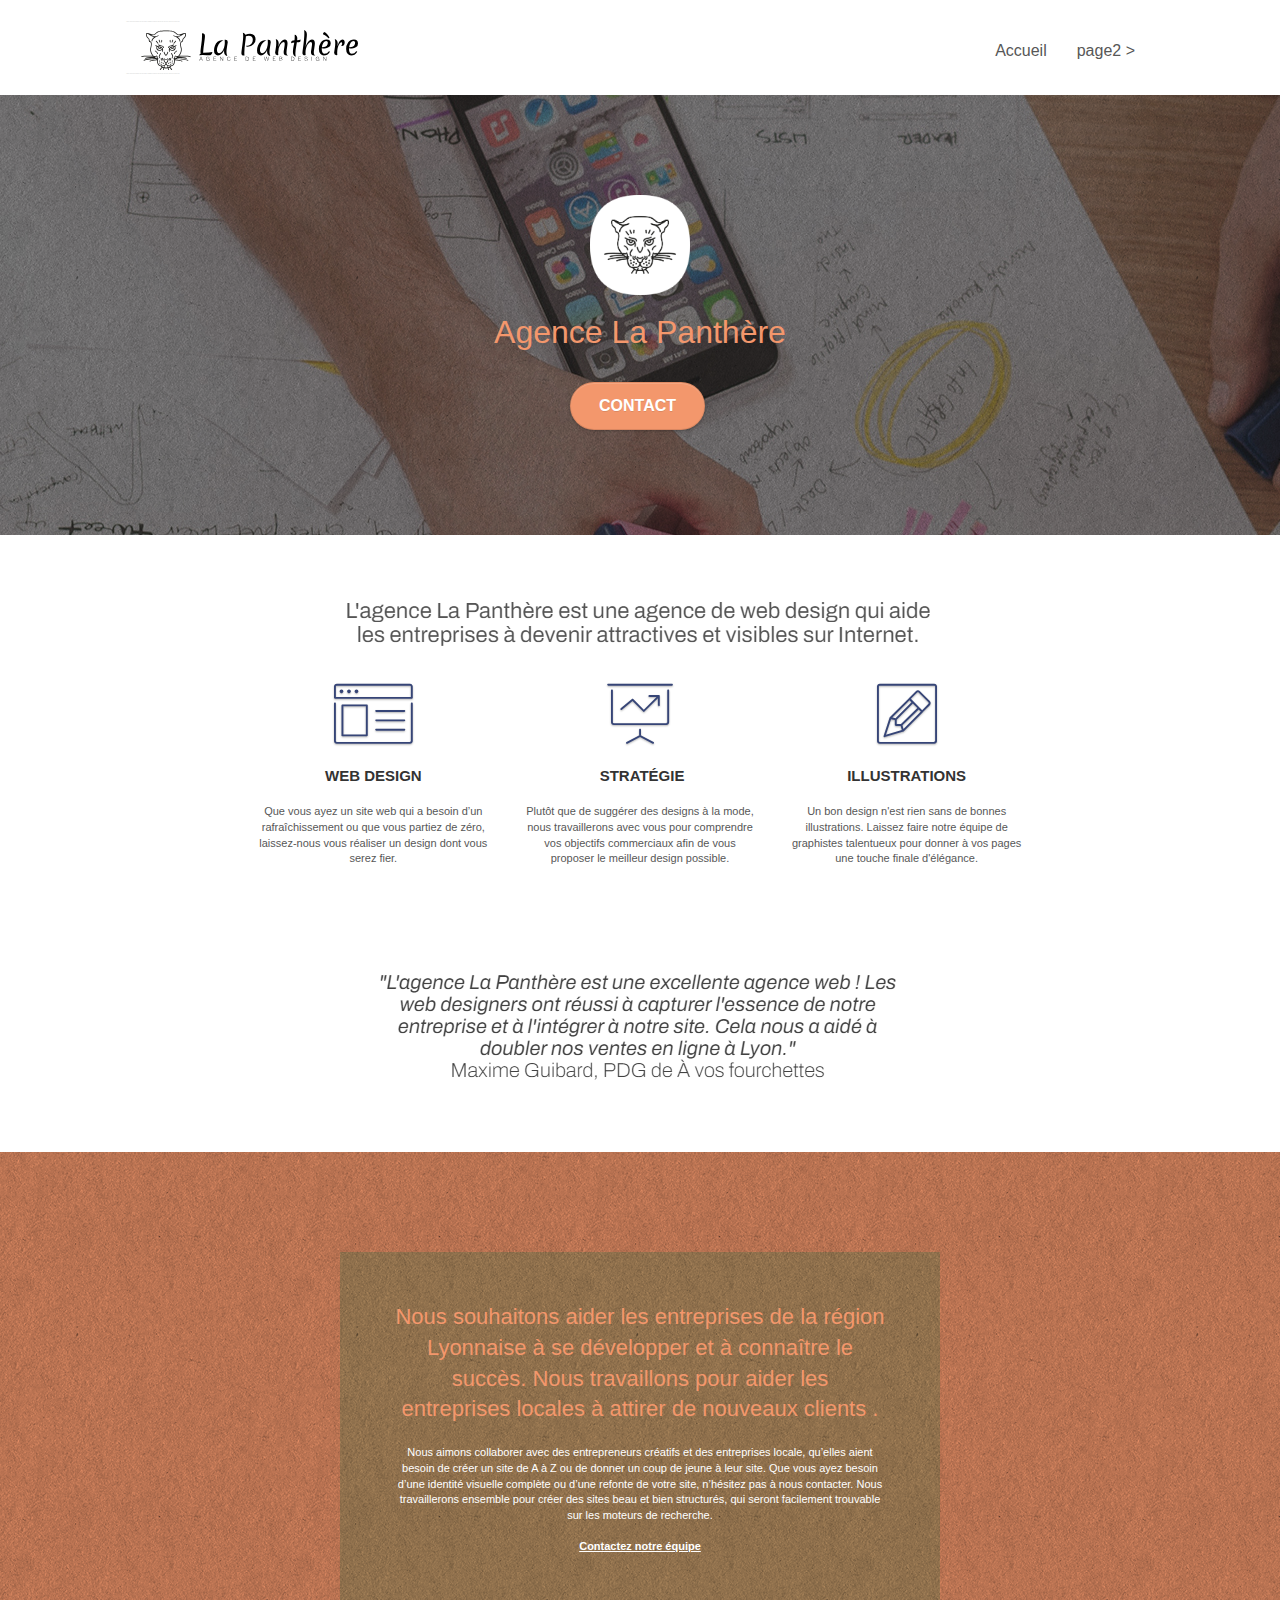
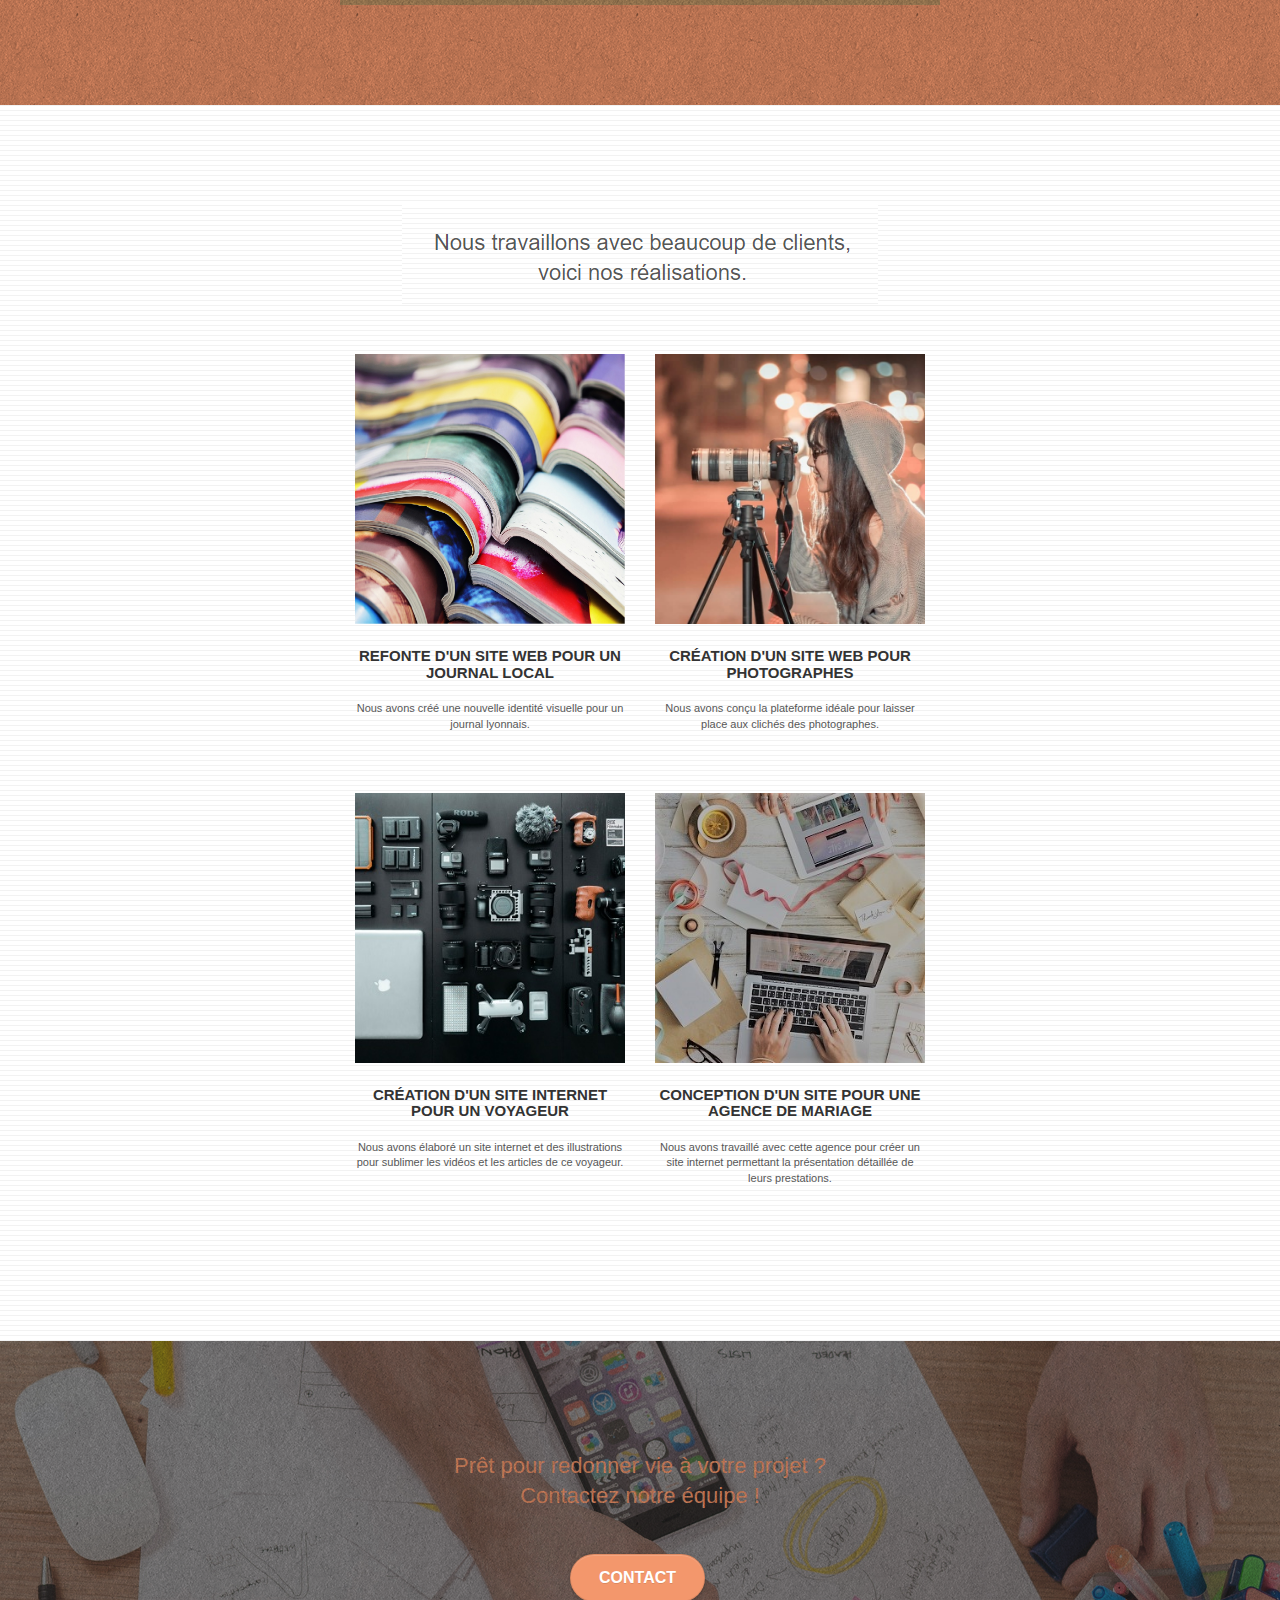
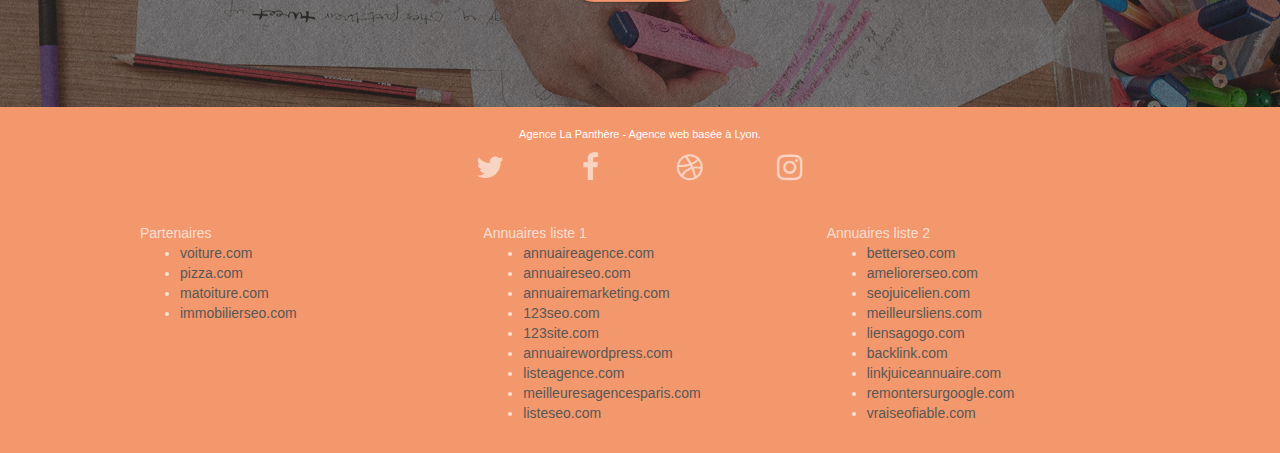
==== Starting website 2/index.html @ db28ac34 "init" ====
<!doctype html>
<html lang="Default">
<head>
    <meta charset="utf-8">
    <meta name="keywords" content="seo, google, site web, site internet, agence design paris, agence design, agence design,agence design,agence design,agence design,agence design,agence design,agence design,agence design">
    <meta name="description" content="">
    <meta name="viewport" content="width=device-width, initial-scale=1.0, viewport-fit=cover">
    <link rel="shortcut icon" type="image/png" href="favicon.jpg">
    
	<link rel="stylesheet" type="text/css" href="./css/bootstrap.css">
	<link rel="stylesheet" type="text/css" href="style.css">
	<link rel="stylesheet" type="text/css" href="./css/font-awesome.css">
	<link rel="stylesheet" type="text/css" href="./css/et-line.css">
	
    
	<script src="./js/jquery-2.1.0.js"></script>
	<script src="./js/bootstrap.js"></script>
	<script src="./js/blocs.js"></script>
	<script src="./js/jquery.touchSwipe.js" defer></script>
	<script src="./js/gmaps.js"></script>

    <title>.</title>

    
<!-- Analytics -->
 
<!-- Analytics END -->
    
</head>
<body>
<!-- Principal conteneur -->
<div class="page-container">
    
<!-- bloc-0 -->
<div class="bloc bgc-white l-bloc " id="bloc-0">
	<div class="container bloc-sm">

		<nav class="navbar row">
			<div class="navbar-header">
				<div class="keywords" style="color:#cccccc;font-size:1px;">Agence web à paris, stratégie web, web design, illustrations, design de site web, site web, web, internet, site internet, site</div>
				<a class="navbar-brand" href="index.html"><img src="img/agence-la-panthere-monochrome.svg" alt="paris web design logo agence web meilleure agence" height="40" /></a>
				<div class="keywords" style="color:#cccccc;font-size:1px;">Agence web à paris, stratégie web, web design, illustrations, design de site web, site web, web, internet, site internet, site</div>
				<button id="nav-toggle" type="button" class="ui-navbar-toggle navbar-toggle" data-toggle="collapse" data-target=".navbar-1">
					<span class="sr-only">Toggle navigation</span><span class="icon-bar"></span><span class="icon-bar"></span><span class="icon-bar"></span>
				</button>
			</div>
			<div class="collapse navbar-collapse navbar-1 special-dropdown-nav">
				<ul class="site-navigation nav navbar-nav">
					<li>
						<a href="index.html">Accueil</a>
					</li>
					<li>
					</li>
					<li>
						<a href="page2.html">page2 &gt;</a>
					</li>
				</ul>
			</div>
		</nav>
	</div>
</div>
<!-- bloc-0 END -->

<!-- bloc-1-presentation -->
<div class="bloc bgc-dark-slate-blue bg-banniere d-bloc bg-t-edge bloc-bg-texture texture-paper b-parallax" id="bloc-1-hero">
	<div class="container bloc-lg">
		<div class="row tight-width-whitespace">
			<div class="col-sm-12">
				<img src="img/logo.png" class="center-block image-resize-mode" width="100" alt="Agence La Panthère, agence web paris, création logo paris" />
				<h1 class="text-center hero-bloc-text tc-white ">
					Agence La Panthère
				</h1>
				<div class="text-center">
					<a href="page2.html" class="btn btn-lg btn-clean btn-rd cta-hero btn-atomic-tangerine" id="cta-hero">Contact</a>
				</div>
			</div>
		</div>
	</div>
</div>
<!-- bloc-1-presentation END -->

<!-- bloc-2-services -->
<div class="bloc bgc-white l-bloc" id="bloc-2-services">
	<div class="container bloc-md">
		<div class="row">
			<div class="col-sm-12 text-center">
				<img alt="agence web, agence web paris, web design paris, stratégie web" src="img/title.png" />
			</div>
		</div>
		<div class="row voffset-lg med-width-whitespace">
			<div class="col-sm-4">
				<div class="text-center">
					<span class="et-icon-browser sm-shadow icon-dark-slate-blue icons icon-lg"></span>
				</div>
				<h3 class="mg-md text-center">
					Web design
				</h3>
				<p class="text-center ">
					Que vous ayez un site web qui a besoin d&rsquo;un rafraîchissement ou que vous partiez de zéro, laissez-nous vous réaliser un design dont vous serez fier.
				</p>
			</div>
			<div class="col-sm-4">
				<div class="text-center">
					<span class="et-icon-presentation sm-shadow icon-dark-slate-blue icons icon-lg"></span>
				</div>
				<h3 class="mg-md text-center">
					&nbsp;Stratégie
				</h3>
				<p class="text-center ">
					Plutôt que de suggérer des designs à la mode, nous travaillerons avec vous pour comprendre vos objectifs commerciaux afin de vous proposer le meilleur design possible.<br>
				</p>
			</div>
			<div class="col-sm-4">
				<div class="text-center">
					<span class="et-icon-edit sm-shadow icon-dark-slate-blue icons icon-lg"></span>
				</div>
				<h3 class="mg-md text-center">
					Illustrations
				</h3>
				<p class="text-center ">
					Un bon design n'est rien sans de bonnes illustrations. Laissez faire notre équipe de graphistes talentueux pour donner à vos pages une touche finale d'élégance.
				</p>
			</div>
		</div>
		<div class="row voffset-lg voffset">
			<div class="col-xs-12 col-md-8 col-md-offset-2 text-center">
				<img alt="agence web, agence web paris, web design paris, stratégie web" src="img/citation.png" />

			</div>
		</div>
	</div>
</div>
<!-- bloc-2-services END -->

<!-- bloc-3-what-i-do -->
<div class="bloc tc-white bgc-atomic-tangerine bg-presentation d-bloc bloc-bg-texture texture-paper b-parallax" id="bloc-3-what-i-do">
	<div class="container bloc-lg">
		<div class="row tight-width-whitespace black-background">
			<div class="col-sm-12">
				<h2 class="mg-md text-center tc-white">
					Nous souhaitons aider les entreprises de la région Lyonnaise à se développer et à connaître le succès. Nous travaillons pour aider les entreprises locales à attirer de nouveaux clients .<br>
				</h2>
				<p class="text-center white">
					Nous aimons collaborer avec des entrepreneurs créatifs et des entreprises locale, qu’elles aient besoin de créer un site de A à Z ou de donner un coup de jeune à leur site. Que vous ayez besoin d’une identité visuelle complète ou d’une refonte de votre site, n’hésitez pas à nous contacter. Nous travaillerons ensemble pour créer des sites beau et bien structurés, qui seront facilement trouvable sur les moteurs de recherche. <br><br><a class="ltc-white bold-link" href="page2.html">Contactez notre équipe</a><br>
				</p>
			</div>
		</div>
	</div>
</div>
<!-- bloc-3-what-i-do END -->

<!-- bloc-4-portfolio -->
<div class="bloc bgc-white bg-lines-h2-bg bg-repeat l-bloc" id="bloc-4-portfolio">
	<div class="container bloc-lg">
		<div class="row">
			<div class="col-sm-12 text-center">
				<img alt="agence web, agence web paris, web design paris, stratégie web" src="img/title2.png" />
			</div>
		</div>
		<div class="row tight-width-whitespace portfolio-row">
			<div class="col-sm-6">
				<a href="#" data-lightbox="img/1.jpg" data-gallery-id="gallery-1" data-caption="Refonte d'un site web pour un journal local" data-frame="snapshot-lb"><img src="img/1.jpg" alt="paris web design logo agence web meilleure agence et refonte site web journal" class="img-responsive portfolio-thumb" /></a>
				<h3 class="mg-md text-center">
					Refonte d'un site web pour un journal local
				</h3>
				<p class="text-center">
					Nous avons créé une nouvelle identité visuelle pour un journal lyonnais.
				</p>
			</div>
			<div class="col-sm-6">
				<a href="#" data-lightbox="img/2.jpg" data-gallery-id="gallery-1" data-caption="Création d'un site web pour photographes" data-frame="snapshot-lb"><img src="img/2.jpg" class="img-responsive portfolio-thumb" alt="paris web design logo agence web meilleure agence, Création d'un site web pour photographes" /></a>
				<h3 class="mg-md text-center">
					Création d'un site web pour photographes
				</h3>
				<p class="text-center">
					Nous avons conçu la plateforme idéale pour laisser place aux clichés des photographes.
				</p>
			</div>
		</div>
		<div class="row tight-width-whitespace portfolio-row">
			<div class="col-sm-6">
				<a href="#" data-lightbox="img/3.bmp" data-gallery-id="gallery-1" data-caption="Création d'un site internet pour un voyageur" data-frame="snapshot-lb"><img src="img/3.bmp" class="img-responsive portfolio-thumb" alt="paris web design logo agence web meilleure agence, Création d'un site web pour voyageur"/></a>
				<h3 class="mg-md text-center">
					Création d'un site internet pour un voyageur
				</h3>
				<p class="text-center">
					Nous avons élaboré un site internet et des illustrations pour sublimer les vidéos et les articles de ce voyageur.
				</p>
			</div>
			<div class="col-sm-6">
				<a href="#" data-lightbox="img/4.bmp" data-gallery-id="gallery-1" data-caption="Conception d'un site pour une agence de mariage" data-frame="snapshot-lb"><img src="img/4.bmp" class="img-responsive portfolio-thumb" alt="paris web design logo agence web meilleure agence, Création d'un site web pour agence de mariage" /></a>
				<h3 class="mg-md text-center">
					Conception d'un site pour une agence de mariage
				</h3>
				<p class="text-center">
					Nous avons travaillé avec cette agence pour créer un site internet permettant la présentation détaillée de leurs prestations.
				</p>
			</div>
		</div>
	</div>
</div>
<!-- bloc-4-portfolio END -->

<!-- bloc-5-cta -->
<div class="bloc bgc-dark-slate-blue bg-banniere d-bloc bloc-bg-texture texture-paper" id="bloc-5-cta">
	<div class="container bloc-lg">
		<div class="row">
			<h2 class="mg-md text-center tc-white">
				Prêt pour redonner vie à votre projet ?<br>Contactez notre équipe !
			</h2>
			<div class="col-sm-12 text-center">
				<a href="page2.html" class="btn btn-atomic-tangerine btn-clean btn-rd btn-lg cta-hero">Contact</a>
			</div>
		</div>
	</div>
</div>
<!-- bloc-5-cta END -->

<!-- Footer - bloc-8 -->
<div class="bloc bgc-atomic-tangerine d-bloc" id="bloc-8">
	<div class="container bloc-sm">
		<div class="row">
			<div class="col-sm-12">
				<p class="text-center white">
					Agence La Panthère - Agence web basée à Lyon.<br>
				</p>
				<div class="row row-no-gutters social">
					<div class="col-sm-3">
						<div class="text-center">
							<a class="social" href="index.html"><span class="fa fa-twitter icon-md"></span></a>
						</div>
					</div>
					<div class="col-sm-3">
						<div class="text-center">
							<a class="social" href="index.html"><span class="fa fa-facebook icon-md"></span></a>
						</div>
					</div>
					<div class="col-sm-3">
						<div class="text-center">
							<a class="social" href="index.html"><span class="fa fa-dribbble icon-md"></span></a>
						</div>
					</div>
					<div class="col-sm-3">
						<div class="text-center">
							<a class="social" href="index.html"><span class="fa fa-instagram icon-md"></span></a>
						</div>
					</div>
					<div class="keywords" style="color:#F3976C;">Agence web à paris, stratégie web, web design, illustrations, design de site web, site web, web, internet, site internet, site</div>
				</div>
				<div class="row">
					<div class="col-sm-4">
						Partenaires
							<ul>
								<li><a href="voiture.com">voiture.com</a></li>
								<li><a href="pizza.com">pizza.com</a></li>
								<li><a href="matoiture.com">matoiture.com</a></li>
								<li><a href="immobilierseo.com">immobilierseo.com</a></li>
							</ul>		
					</div>
					<div class="col-sm-4">
						Annuaires liste 1
						<ul>
							<li><a href="annuaireagence.com">annuaireagence.com</a></li>
							<li><a href="annuaireseo.com">annuaireseo.com</a></li>
							<li><a href="annuairemarketing.com">annuairemarketing.com</a></li>
							<li><a href="123seoture.com">123seo.com</a></li>
							<li><a href="123site.com">123site.com</a></li>
							<li><a href="annuairewordpress.com">annuairewordpress.com</a></li>
							<li><a href="listeagence.com">listeagence.com</a></li>
							<li><a href="meilleuresagencesparis.com">meilleuresagencesparis.com</a></li>
							<li><a href="listeseo.com">listeseo.com</a></li>
						</ul>
					</div>
					<div class="col-sm-4">
						Annuaires liste 2
						<ul>
							<li><a href="betterseo.com">betterseo.com</a></li>
							<li><a href="ameliorerseo.com">ameliorerseo.com</a></li>
							<li><a href="seojuicelien.com">seojuicelien.com</a></li>
							<li><a href="meilleursliens.com">meilleursliens.com</a></li>
							<li><a href="liensagogo.com">liensagogo.com</a></li>
							<li><a href="backlink.com">backlink.com</a></li>
							<li><a href="linkjuiceannuaire.com">linkjuiceannuaire.com</a></li>
							<li><a href="remontersurgoogle.com">remontersurgoogle.com</a></li>
							<li><a href="vraiseofiable.com">vraiseofiable.com</a></li>
						</ul>
					</div>
				</div>
			</div>
		</div>
	</div>
</div>
<!-- Footer - bloc-8 END -->

</div>
<!-- Principal conteneur END -->
    

</body>
</html>
---- Starting website 2/style.css ----
body {
    margin: 0;
    padding: 0;
    background: #FFF;
    overflow-x: hidden;
    -webkit-font-smoothing: antialiased;
    -moz-osx-font-smoothing: grayscale;
}

a,
button {
    transition: all .3s ease-in-out;
    outline: none!important;
}

a:hover {
    text-decoration: none;
    cursor: pointer;
}

#page-loading-blocs-notifaction {
    position: fixed;
    top: 0;
    bottom: 0;
    width: 100%;
    z-index: 100000;
    background: #FFFFFF url("img/pageload-spinner.gif") no-repeat center center;
}

.bloc {
    width: 100%;
    clear: both;
    background: 50% 50% no-repeat;
    padding: 0 50px;
    -webkit-background-size: cover;
    -moz-background-size: cover;
    -o-background-size: cover;
    background-size: cover;
    position: relative;
}

.bloc .container {
    padding-left: 0;
    padding-right: 0;
}

.bloc-lg {
    padding: 100px 50px;
}

.bloc-md {
    padding: 50px;
}

.bloc-sm {
    padding: 20px 50px;
}

.bg-center,
.bg-l-edge,
.bg-r-edge,
.bg-t-edge,
.bg-b-edge,
.bg-tl-edge,
.bg-bl-edge,
.bg-tr-edge,
.bg-br-edge,
.bg-repeat {
    -webkit-background-size: auto!important;
    -moz-background-size: auto!important;
    -o-background-size: auto!important;
    background-size: auto!important;
}

.bg-repeat {
    background: repeat;
}

.bg-t-edge {
    background: top no-repeat;
}

.bloc-bg-texture::before {
    content: "";
    background-size: 2px 2px;
    position: absolute;
    top: 0;
    bottom: 0;
    left: 0;
    right: 0;
}

.texture-paper::before {
    background: url("img/texture-paper.png");
    background-size: 280px 280px;
}

.b-parallax {
    background-attachment: fixed;
}

.d-bloc {
    color: rgba(255, 255, 255, .7);
}

.d-bloc button:hover {
    color: rgba(255, 255, 255, .9);
}

.d-bloc .icon-round,
.d-bloc .icon-square,
.d-bloc .icon-rounded,
.d-bloc .icon-semi-rounded-a,
.d-bloc .icon-semi-rounded-b {
    border-color: rgba(255, 255, 255, .9);
}

.d-bloc .divider-h span {
    border-color: rgba(255, 255, 255, .2);
}

.d-bloc .a-btn,
.d-bloc .navbar a,
.d-bloc .navbar-brand,
.d-bloc a .icon-sm,
.d-bloc a .icon-md,
.d-bloc a .icon-lg,
.d-bloc a .icon-xl,
.d-bloc h1 a,
.d-bloc h2 a,
.d-bloc h3 a,
.d-bloc h4 a,
.d-bloc h5 a,
.d-bloc h6 a,
.d-bloc p a {
    color: rgba(255, 255, 255, .6);
}

.d-bloc .a-btn:hover,
.d-bloc .navbar a:hover,
.d-bloc .navbar-brand:hover,
.d-bloc a:hover .icon-sm,
.d-bloc a:hover .icon-md,
.d-bloc a:hover .icon-lg,
.d-bloc a:hover .icon-xl,
.d-bloc h1 a:hover,
.d-bloc h2 a:hover,
.d-bloc h3 a:hover,
.d-bloc h4 a:hover,
.d-bloc h5 a:hover,
.d-bloc h6 a:hover,
.d-bloc p a:hover {
    color: rgba(255, 255, 255, 1);
}

.d-bloc .navbar-toggle .icon-bar {
    background: rgba(255, 255, 255, 1);
}

.d-bloc .btn-wire,
.d-bloc .btn-wire:hover {
    color: rgba(255, 255, 255, 1);
    border-color: rgba(255, 255, 255, 1);
}

.d-bloc .panel {
    color: rgba(0, 0, 0, .5);
}

.d-bloc .panel button:hover {
    color: rgba(0, 0, 0, .7);
}

.d-bloc .panel icon {
    border-color: rgba(0, 0, 0, .7);
}

.d-bloc .panel .divider-h span {
    border-color: rgba(0, 0, 0, .1);
}

.d-bloc .panel .a-btn {
    color: rgba(0, 0, 0, .6);
}

.d-bloc .panel .a-btn:hover {
    color: rgba(0, 0, 0, 1);
}

.d-bloc .panel .btn-wire,
.d-bloc .panel .btn-wire:hover {
    color: rgba(0, 0, 0, .7);
    border-color: rgba(0, 0, 0, .3);
}

.d-bloc .panel,
.l-bloc {
    color: rgba(0, 0, 0, .5);
}

.d-bloc .panel button:hover,
.l-bloc button:hover {
    color: rgba(0, 0, 0, .7);
}

.l-bloc .icon-round,
.l-bloc .icon-square,
.l-bloc .icon-rounded,
.l-bloc .icon-semi-rounded-a,
.l-bloc .icon-semi-rounded-b {
    border-color: rgba(0, 0, 0, .7);
}

.d-bloc .panel .divider-h span,
.l-bloc .divider-h span {
    border-color: rgba(0, 0, 0, .1);
}

.d-bloc .panel .a-btn,
.l-bloc .a-btn,
.l-bloc .navbar a,
.l-bloc .navbar-brand,
.l-bloc a .icon-sm,
.l-bloc a .icon-md,
.l-bloc a .icon-lg,
.l-bloc a .icon-xl,
.l-bloc h1 a,
.l-bloc h2 a,
.l-bloc h3 a,
.l-bloc h4 a,
.l-bloc h5 a,
.l-bloc h6 a,
.l-bloc p a {
    color: rgba(0, 0, 0, .6);
}

.d-bloc .panel .a-btn:hover,
.l-bloc .a-btn:hover,
.l-bloc .navbar a:hover,
.l-bloc .navbar-brand:hover,
.l-bloc a:hover .icon-sm,
.l-bloc a:hover .icon-md,
.l-bloc a:hover .icon-lg,
.l-bloc a:hover .icon-xl,
.l-bloc h1 a:hover,
.l-bloc h2 a:hover,
.l-bloc h3 a:hover,
.l-bloc h4 a:hover,
.l-bloc h5 a:hover,
.l-bloc h6 a:hover,
.l-bloc p a:hover {
    color: rgba(0, 0, 0, 1);
}

.l-bloc .navbar-toggle .icon-bar {
    color: rgba(0, 0, 0, .6);
}

.d-bloc .panel .btn-wire,
.d-bloc .panel .btn-wire:hover,
.l-bloc .btn-wire,
.l-bloc .btn-wire:hover {
    color: rgba(0, 0, 0, .7);
    border-color: rgba(0, 0, 0, .3);
}

.voffset {
    margin-top: 30px;
}

.voffset-lg {
    margin-top: 80px;
}

.row-no-gutters {
    margin-right: 0;
    margin-left: 0;
}

.row.row-no-gutters > [class^="col-"],
.row.row-no-gutters > [class*=" col-"] {
    padding-right: 0;
    padding-left: 0;
}

#bloc-1-hero h1 {
    font-size: 32px;
}

.navbar {
    margin-bottom: 0;
    z-index: 1;
}

.navbar-brand {
    height: auto;
    padding: 3px 15px;
    font-size: 25px;
    font-weight: normal;
    font-weight: 600;
    line-height: 44px;
}

.navbar-brand img {
    max-height: 200px;
    margin: 0 5px 0 0;
    display: inline;
}

.navbar-brand img[src$=svg] {
    min-width: 100px;
}

.nav-center .navbar-brand img {
    margin: 0;
}

.navbar .nav {
    padding-top: 2px;
    margin-right: -16px;
    float: right;
    z-index: 1;
}

.nav > li {
    float: left;
    margin-top: 4px;
    font-size: 16px;
}

.navbar-nav .open .dropdown-menu > li > a {
    text-align: inherit;
}

.nav > li a:hover,
.nav > li a:focus {
    background: transparent;
}

.navbar-toggle {
    margin: 10px 10px 0 0;
    border: 0px;
}

.navbar-toggle:hover {
    background: transparent!important;
}

.navbar-toggle .icon-bar {
    background-color: rgba(0, 0, 0, .5);
    width: 26px;
}

.nav-invert .navbar .nav {
    float: left;
}

.nav-invert .navbar-header,
.nav-invert .navbar-brand {
    float: right;
    position: relative;
    z-index: 2;
}

@media (min-width: 768px) {
    .site-navigation {
        position: absolute;
        top: 50%;
        right: 20px;
        transform: translate(0, -50%);
        -webkit-transform: translateY(-50%);
    }
    .nav > li .dropdown-menu a,
    .nav > li .dropdown-menu a:hover {
        color: #484848;
    }
    .nav-invert .site-navigation {
        left: 0;
        right: 0;
    }
    .nav-center {
        text-align: center;
    }
    .nav-center .navbar-header {
        width: 100%;
    }
    .nav-center .navbar-header,
    .nav-center .navbar-brand,
    .nav-center .nav > li {
        float: none;
        display: inline-block;
    }
    .nav-center .site-navigation {
        position: relative;
        width: 100%;
        right: 0;
        margin-right: 0px;
        margin-top: 20px;
    }
    .nav-center.mini-nav .navbar-toggle {
        float: none;
        margin: 10px auto 0;
    }
}

.nav > li > .dropdown a {
    background: none!important;
    display: block;
    padding: 14px 15px;
}

nav .caret {
    margin: 0 5px;
}

.dropdown-menu .dropdown-menu {
    top: -8px;
    left: 100%;
}

.dropdown-menu .dropmenu-flow-right {
    top: 100%;
    left: 0;
    margin-left: -1px;
    border-top-left-radius: 0;
    border-top-right-radius: 0;
}

.dropdown-menu .dropdown span {
    border: 4px solid black;
    border-top-color: transparent;
    border-right-color: transparent;
    border-bottom-color: transparent;
    margin: 6px -5px 0 0!important;
    float: right;
}

.mg-md {
    margin-top: 10px;
    margin-bottom: 20px;
}

.mg-lg {
    margin-top: 10px;
    margin-bottom: 40px;
}

.btn {
    margin: 0 5px 5px 0;
}

.btn.pull-right {
    margin: 0 0 5px 5px;
}

.btn-d,
.btn-d:hover,
.btn-d:focus {
    color: #FFF;
    background: rgba(0, 0, 0, .3);
}

button {
    outline: none!important;
}

.btn-rd {
    border-radius: 40px;
}

.btn-clean {
    border: 1px solid rgba(0, 0, 0, .08);
    border-bottom-color: rgba(0, 0, 0, .1);
    text-shadow: 0 1px 0 rgba(0, 0, 1, .1);
    box-shadow: 0 1px 3px rgba(0, 0, 1, .25), inset 0 1px 0 0 rgba(255, 255, 255, .15);
}

.icon-md {
    font-size: 30px!important;
}

.icon-lg {
    font-size: 60px!important;
}

.sm-shadow {
    text-shadow: 0 1px 2px rgba(0, 0, 0, .3);
}

.panel-sq,
.panel-sq .panel-heading,
.panel-sq .panel-footer {
    border-radius: 0;
}

.panel-rd {
    border-radius: 30px;
}

.panel-rd .panel-heading {
    border-radius: 29px 29px 0 0;
}

.panel-rd .panel-footer {
    border-radius: 0 0 29px 29px;
}

.form-control {
    border-color: rgba(0, 0, 0, .1);
    box-shadow: none;
}

.scrollToTop {
    width: 40px;
    height: 40px;
    position: fixed;
    bottom: 20px;
    right: 20px;
    opacity: 0;
    z-index: 500;
    transition: all .3s ease-in-out;
}

.scrollToTop span {
    margin-top: 6px;
}

.showScrollTop {
    font-size: 14px;
    opacity: 1;
}

a[data-lightbox] {
    position: relative;
    display: block;
    text-align: center;
}

a[data-lightbox]:hover::before {
    content: "+";
    font-family: "HelveticaNeue-Light", "Helvetica Neue Light", "Helvetica Neue", Helvetica, Arial;
    font-size: 32px;
    width: 50px;
    height: 50px;
    margin-left: -25px;
    border-radius: 50%;
    background: rgba(0, 0, 0, .6);
    color: #FFF;
    font-weight: 100;
    z-index: 1;
    position: absolute;
    top: 50%;
    transform: translateY(-50%);
    -webkit-transform: translateY(-50%);
}

a[data-lightbox]:hover img {
    opacity: 0.6;
    -webkit-animation-fill-mode: none;
    animation-fill-mode: none;
}

#lightbox-modal {
    display: flex;
    align-items: center;
}

#lightbox-modal .modal-dialog {
    width: 90%;
    max-width: 900px;
    margin: 0 auto 0;
}

#lightbox-modal .modal-dialog img {
    max-height: 90vh;
    margin: 0 auto;
}

.lightbox-caption {
    padding: 20px;
    color: #FFF;
    background: rgba(0, 0, 0, .5);
    position: absolute;
    left: 15px;
    right: 15px;
    bottom: 5px;
}

.close-lightbox {
    color: #FFF;
    font-size: 30px;
    position: absolute;
    top: 20px;
    right: 20px;
    z-index: 20;
    background: rgba(0, 0, 0, .5);
    border: none;
    line-height: 30px;
    padding: 0 9px 5px;
    opacity: 0.3;
}

.close-lightbox:hover,
.next-lightbox:hover,
.prev-lightbox:hover {
    opacity: 1.0;
    color: #FFF;
}

.next-lightbox,
.prev-lightbox {
    font-size: 20px;
    color: rgba(255, 255, 255, .9);
    background: rgba(0, 0, 0, .5);
    transition: all .2s ease-in-out;
    position: absolute;
    top: 45%;
    z-index: 1;
    opacity: 0.4;
}

.next-lightbox {
    padding: 6px 8px 1px 13px;
    right: 25px;
}

.prev-lightbox {
    padding: 6px 13px 1px 10px;
    left: 25px;
}

.snapshot-lb .modal-body {
    padding-bottom: 45px;
}

.snapshot-lb .lightbox-caption {
    padding: 0;
    color: rgba(0, 0, 0, .5);
    background: none;
}

h1,
h2,
h3,
h4,
h5,
h6,
p,
label,
.btn,
a {
    font-family: "helvetica";
    font-weight: 400;
    color: #575757!important;
}

.container {
    max-width: 1000px;
}

.hero-bloc-text {
    font-size: 38px;
}

.hero-bloc-text-sub {
    font-size: 36px;
}

.statement-bloc-text {
    line-height: 26px;
    font-style: italic;
    font-size: 20px;
    text-align: center;
    font-weight: lighter;
    max-width: 520px;
    margin: auto auto auto auto;
}

p {
    font-size: 11px;
}

.tight-width-whitespace {
    max-width: 600px;
    margin: auto auto auto auto;
}

.h1 {
    font-size: 20px;
    font-family: "Open Sans";
}

.cta-hero {
    margin-top: 22px;
    color: #FFFFFF!important;
    text-transform: uppercase;
    padding: 12px 28px 12px 28px;
    font-size: 16px;
    font-weight: 700;
}

.social {
    max-width: 400px;
    margin: auto auto auto auto;
}

h2 {
    font-size: 22px;
    line-height: 1.4em;
}

h3 {
    font-size: 15px;
    text-transform: uppercase;
    font-weight: 700;
    color: #333333!important;
}

.med-width-whitespace {
    max-width: 800px;
    margin: auto auto auto auto;
    box-shadow: 0px 0px 0px #000000;
}

h1 {
    color: #333333!important;
}

h4 {
    color: #333333!important;
}

.icons {
    margin-bottom: 14px;
    margin-top: 24px;
}

.white {
    color: #FFFFFF!important;
}

.portfolio-thumb {
    margin-bottom: 24px;
}

.portfolio-row {
    margin-bottom: 44px;
    margin-top: 50px;
}

.avatar {
    box-shadow: 0px 4px 9px rgba(0, 0, 0, 0.3);
}

.black-background {
    background-color: rgba(165, 147, 99, 0.7);
    padding: 40px 40px 40px 40px;
}

.bold-link {
    font-weight: 900;
    text-decoration: underline!important;
}

.bgc-white {
    background-color: #FFFFFF;
}

.bgc-dark-slate-blue {
    background-color: #364577;
}

.bgc-atomic-tangerine {
    background-color: #F3976C;
}

.tc-white {
    color: #F3976C!important;
}

.btn-atomic-tangerine {
    background: #F3976C;
    color: #FFFFFF!important;
}

.btn-atomic-tangerine:hover {
    background: #c27956!important;
    color: #FFFFFF!important;
}

.ltc-white {
    color: #FFFFFF!important;
}

.ltc-white:hover {
    color: #cccccc!important;
}

.ltc-atomic-tangerine {
    color: #F3976C!important;
}

.ltc-atomic-tangerine:hover {
    color: #c27956!important;
}

.icon-dark-slate-blue {
    color: #364577!important;
    border-color: #364577!important;
}

.bg-dots-bg {
    background-image: url("img/dots-bg.png");
}

.bg-lines-h2-bg {
    background-image: url("img/lines-h2-bg.png");
}

.bg-banniere {
    background-image: url("img/agence-la-panthere.jpg");
}

.bg-presentation {
    background-image: url("img/image-de-presentation.bmp");
}

@media (max-width: 1024px) {
    .bloc {
        padding-left: 20px;
        padding-right: 20px;
    }
    .bloc.full-width-bloc,
    .bloc-tile-2.full-width-bloc .container,
    .bloc-tile-3.full-width-bloc .container,
    .bloc-tile-4.full-width-bloc .container {
        padding-left: 0;
        padding-right: 0;
    }
}

@media (max-width: 992px) and (min-width: 768px) {
    .navbar .nav {
        max-width: 80%
    }
    .nav-center.navbar .nav {
        max-width: 100%
    }
}

@media only screen and (min-device-width: 768px) and (max-device-width: 1024px) and (orientation: landscape) {
    .b-parallax {
        background-attachment: scroll;
    }
}

@media only screen and (min-device-width: 1024px) and (max-device-width: 1366px) and (-webkit-min-device-pixel-ratio: 1.5) {
    .b-parallax {
        background-attachment: scroll;
    }
}

@media (max-width: 991px) {
    .container {
        width: 100%;
    }
    .b-parallax {
        background-attachment: scroll;
    }
    .page-container,
    #hero-bloc {
        overflow-x: hidden;
        position: relative;
    }
    .bloc {
        padding-left: constant(safe-area-inset-left);
        padding-right: constant(safe-area-inset-right);
    }
    .bloc-group,
    .bloc-group .bloc {
        display: block;
        width: 100%;
    }
    .bloc-fill-screen .fill-bloc-top-edge,
    .bloc-fill-screen .fill-bloc-bottom-edge {
        padding: 0 20px;
        padding-left: constant(safe-area-inset-left);
        padding-right: constant(safe-area-inset-right);
    }
}

@media (max-width: 767px) {
    .page-container {
        overflow-x: hidden;
        position: relative;
    }
    h1,
    h2,
    h3,
    h4,
    h5,
    h6,
    p,
    #disqus_thread {
        padding-left: 10px!important;
        padding-right: 10px!important;
    }
    .b-parallax {
        background-attachment: scroll;
    }
    .navbar .nav {
        padding-top: 0;
        border-top: 1px solid rgba(0, 0, 0, .2);
        float: none!important;
    }
    .navbar.row {
        margin-left: 0;
        margin-right: 0;
    }
    .site-navigation {
        position: inherit;
        transform: none;
        -webkit-transform: none;
        -ms-transform: none;
    }
    .nav > li {
        margin-top: 0;
        border-bottom: 1px solid rgba(0, 0, 0, .1);
        background: rgba(0, 0, 0, .05);
        text-align: left;
        padding-left: 15px;
        width: 100%;
    }
    .nav > li:hover {
        background: rgba(0, 0, 0, .08);
    }
    .dropdown .dropdown a .caret {
        float: none;
        margin: 5px 0 0 10px!important;
        border: 4px solid black;
        border-bottom-color: transparent;
        border-right-color: transparent;
        border-left-color: transparent;
    }
    #hero-bloc .navbar .nav {
        background: rgba(0, 0, 0, .8);
    }
    #hero-bloc .navbar .nav a {
        color: rgba(255, 255, 255, .6);
    }
    .hero {
        padding: 50px 0;
    }
    .hero-nav {
        left: -1px;
        right: -1px;
    }
    .navbar-collapse {
        padding: 0;
        overflow-x: hidden;
        -webkit-box-shadow: none;
        box-shadow: none;
    }
    .navbar-brand img {
        max-height: 40px;
        width: auto;
    }
    .nav-invert .navbar-header {
        float: none;
        width: 100%;
    }
    .nav-invert .navbar-toggle {
        float: left;
        margin-left: 10px;
    }
    .bloc {
        padding-left: 0;
        padding-right: 0;
    }
    .bloc-xxl,
    .bloc-xl,
    .bloc-lg {
        padding: 40px 0;
    }
    .bloc-sm,
    .bloc-md {
        padding-left: 0;
        padding-right: 0;
    }
    .bloc-tile-2 .container,
    .bloc-tile-3 .container,
    .bloc-tile-4 .container,
    .bloc-fill-screen .fill-bloc-top-edge,
    .bloc-fill-screen .fill-bloc-bottom-edge {
        padding-left: 0;
        padding-right: 0;
    }
    .a-block {
        padding: 0 10px;
    }
    .btn-dwn {
        display: none;
    }
    .voffset {
        margin-top: 5px;
    }
    .voffset-md {
        margin-top: 20px;
    }
    .voffset-lg {
        margin-top: 30px;
    }
    form {
        padding: 5px;
    }
    .close-lightbox {
        display: inline-block;
    }
    .blocsapp-device-iphone5 {
        background-size: 216px 425px;
        padding-top: 60px;
        width: 216px;
        height: 425px;
    }
    .blocsapp-device-iphone5 img {
        width: 180px;
        height: 320px;
    }
}

@media (max-width: 400px) {
    .bloc {
        padding-left: 0;
        padding-right: 0;
    }
}

@media (max-width: 767px) {
    .bloc-mob-center-text {
        text-align: center;
    }
}
---- Starting website 2/css/et-line.css ----
@font-face {
    font-family: et-line;
    src: url(../fonts/et-line.eot);
    src: url(../fonts/et-line.eot?#iefix) format('embedded-opentype'), url(../fonts/et-line.woff) format('woff'), url(../fonts/et-line.ttf) format('truetype'), url(../fonts/et-line.svg#et-line) format('svg');
    font-weight: 400;
    font-style: normal
}

.et-icon-adjustments,
.et-icon-alarmclock,
.et-icon-anchor,
.et-icon-aperture,
.et-icon-attachment,
.et-icon-bargraph,
.et-icon-basket,
.et-icon-beaker,
.et-icon-bike,
.et-icon-book-open,
.et-icon-briefcase,
.et-icon-browser,
.et-icon-calendar,
.et-icon-camera,
.et-icon-caution,
.et-icon-chat,
.et-icon-circle-compass,
.et-icon-clipboard,
.et-icon-clock,
.et-icon-cloud,
.et-icon-compass,
.et-icon-desktop,
.et-icon-dial,
.et-icon-document,
.et-icon-documents,
.et-icon-download,
.et-icon-dribbble,
.et-icon-edit,
.et-icon-envelope,
.et-icon-expand,
.et-icon-facebook,
.et-icon-flag,
.et-icon-focus,
.et-icon-gears,
.et-icon-genius,
.et-icon-gift,
.et-icon-global,
.et-icon-globe,
.et-icon-googleplus,
.et-icon-grid,
.et-icon-happy,
.et-icon-hazardous,
.et-icon-heart,
.et-icon-hotairballoon,
.et-icon-hourglass,
.et-icon-key,
.et-icon-laptop,
.et-icon-layers,
.et-icon-lifesaver,
.et-icon-lightbulb,
.et-icon-linegraph,
.et-icon-linkedin,
.et-icon-lock,
.et-icon-magnifying-glass,
.et-icon-map,
.et-icon-map-pin,
.et-icon-megaphone,
.et-icon-mic,
.et-icon-mobile,
.et-icon-newspaper,
.et-icon-notebook,
.et-icon-paintbrush,
.et-icon-paperclip,
.et-icon-pencil,
.et-icon-phone,
.et-icon-picture,
.et-icon-pictures,
.et-icon-piechart,
.et-icon-presentation,
.et-icon-pricetags,
.et-icon-printer,
.et-icon-profile-female,
.et-icon-profile-male,
.et-icon-puzzle,
.et-icon-quote,
.et-icon-recycle,
.et-icon-refresh,
.et-icon-ribbon,
.et-icon-rss,
.et-icon-sad,
.et-icon-scissors,
.et-icon-scope,
.et-icon-search,
.et-icon-shield,
.et-icon-speedometer,
.et-icon-strategy,
.et-icon-streetsign,
.et-icon-tablet,
.et-icon-target,
.et-icon-telescope,
.et-icon-toolbox,
.et-icon-tools,
.et-icon-tools-2,
.et-icon-trophy,
.et-icon-tumblr,
.et-icon-twitter,
.et-icon-upload,
.et-icon-video,
.et-icon-wallet,
.et-icon-wine {
    font-family: et-line;
    speak: none;
    font-style: normal;
    font-weight: 400;
    font-variant: normal;
    text-transform: none;
    line-height: 1;
    -webkit-font-smoothing: antialiased;
    -moz-osx-font-smoothing: grayscale;
    display: inline-block
}

.et-icon-mobile:before {
    content: "\e000"
}

.et-icon-laptop:before {
    content: "\e001"
}

.et-icon-desktop:before {
    content: "\e002"
}

.et-icon-tablet:before {
    content: "\e003"
}

.et-icon-phone:before {
    content: "\e004"
}

.et-icon-document:before {
    content: "\e005"
}

.et-icon-documents:before {
    content: "\e006"
}

.et-icon-search:before {
    content: "\e007"
}

.et-icon-clipboard:before {
    content: "\e008"
}

.et-icon-newspaper:before {
    content: "\e009"
}

.et-icon-notebook:before {
    content: "\e00a"
}

.et-icon-book-open:before {
    content: "\e00b"
}

.et-icon-browser:before {
    content: "\e00c"
}

.et-icon-calendar:before {
    content: "\e00d"
}

.et-icon-presentation:before {
    content: "\e00e"
}

.et-icon-picture:before {
    content: "\e00f"
}

.et-icon-pictures:before {
    content: "\e010"
}

.et-icon-video:before {
    content: "\e011"
}

.et-icon-camera:before {
    content: "\e012"
}

.et-icon-printer:before {
    content: "\e013"
}

.et-icon-toolbox:before {
    content: "\e014"
}

.et-icon-briefcase:before {
    content: "\e015"
}

.et-icon-wallet:before {
    content: "\e016"
}

.et-icon-gift:before {
    content: "\e017"
}

.et-icon-bargraph:before {
    content: "\e018"
}

.et-icon-grid:before {
    content: "\e019"
}

.et-icon-expand:before {
    content: "\e01a"
}

.et-icon-focus:before {
    content: "\e01b"
}

.et-icon-edit:before {
    content: "\e01c"
}

.et-icon-adjustments:before {
    content: "\e01d"
}

.et-icon-ribbon:before {
    content: "\e01e"
}

.et-icon-hourglass:before {
    content: "\e01f"
}

.et-icon-lock:before {
    content: "\e020"
}

.et-icon-megaphone:before {
    content: "\e021"
}

.et-icon-shield:before {
    content: "\e022"
}

.et-icon-trophy:before {
    content: "\e023"
}

.et-icon-flag:before {
    content: "\e024"
}

.et-icon-map:before {
    content: "\e025"
}

.et-icon-puzzle:before {
    content: "\e026"
}

.et-icon-basket:before {
    content: "\e027"
}

.et-icon-envelope:before {
    content: "\e028"
}

.et-icon-streetsign:before {
    content: "\e029"
}

.et-icon-telescope:before {
    content: "\e02a"
}

.et-icon-gears:before {
    content: "\e02b"
}

.et-icon-key:before {
    content: "\e02c"
}

.et-icon-paperclip:before {
    content: "\e02d"
}

.et-icon-attachment:before {
    content: "\e02e"
}

.et-icon-pricetags:before {
    content: "\e02f"
}

.et-icon-lightbulb:before {
    content: "\e030"
}

.et-icon-layers:before {
    content: "\e031"
}

.et-icon-pencil:before {
    content: "\e032"
}

.et-icon-tools:before {
    content: "\e033"
}

.et-icon-tools-2:before {
    content: "\e034"
}

.et-icon-scissors:before {
    content: "\e035"
}

.et-icon-paintbrush:before {
    content: "\e036"
}

.et-icon-magnifying-glass:before {
    content: "\e037"
}

.et-icon-circle-compass:before {
    content: "\e038"
}

.et-icon-linegraph:before {
    content: "\e039"
}

.et-icon-mic:before {
    content: "\e03a"
}

.et-icon-strategy:before {
    content: "\e03b"
}

.et-icon-beaker:before {
    content: "\e03c"
}

.et-icon-caution:before {
    content: "\e03d"
}

.et-icon-recycle:before {
    content: "\e03e"
}

.et-icon-anchor:before {
    content: "\e03f"
}

.et-icon-profile-male:before {
    content: "\e040"
}

.et-icon-profile-female:before {
    content: "\e041"
}

.et-icon-bike:before {
    content: "\e042"
}

.et-icon-wine:before {
    content: "\e043"
}

.et-icon-hotairballoon:before {
    content: "\e044"
}

.et-icon-globe:before {
    content: "\e045"
}

.et-icon-genius:before {
    content: "\e046"
}

.et-icon-map-pin:before {
    content: "\e047"
}

.et-icon-dial:before {
    content: "\e048"
}

.et-icon-chat:before {
    content: "\e049"
}

.et-icon-heart:before {
    content: "\e04a"
}

.et-icon-cloud:before {
    content: "\e04b"
}

.et-icon-upload:before {
    content: "\e04c"
}

.et-icon-download:before {
    content: "\e04d"
}

.et-icon-target:before {
    content: "\e04e"
}

.et-icon-hazardous:before {
    content: "\e04f"
}

.et-icon-piechart:before {
    content: "\e050"
}

.et-icon-speedometer:before {
    content: "\e051"
}

.et-icon-global:before {
    content: "\e052"
}

.et-icon-compass:before {
    content: "\e053"
}

.et-icon-lifesaver:before {
    content: "\e054"
}

.et-icon-clock:before {
    content: "\e055"
}

.et-icon-aperture:before {
    content: "\e056"
}

.et-icon-quote:before {
    content: "\e057"
}

.et-icon-scope:before {
    content: "\e058"
}

.et-icon-alarmclock:before {
    content: "\e059"
}

.et-icon-refresh:before {
    content: "\e05a"
}

.et-icon-happy:before {
    content: "\e05b"
}

.et-icon-sad:before {
    content: "\e05c"
}

.et-icon-facebook:before {
    content: "\e05d"
}

.et-icon-twitter:before {
    content: "\e05e"
}

.et-icon-googleplus:before {
    content: "\e05f"
}

.et-icon-rss:before {
    content: "\e060"
}

.et-icon-tumblr:before {
    content: "\e061"
}

.et-icon-linkedin:before {
    content: "\e062"
}

.et-icon-dribbble:before {
    content: "\e063"
}
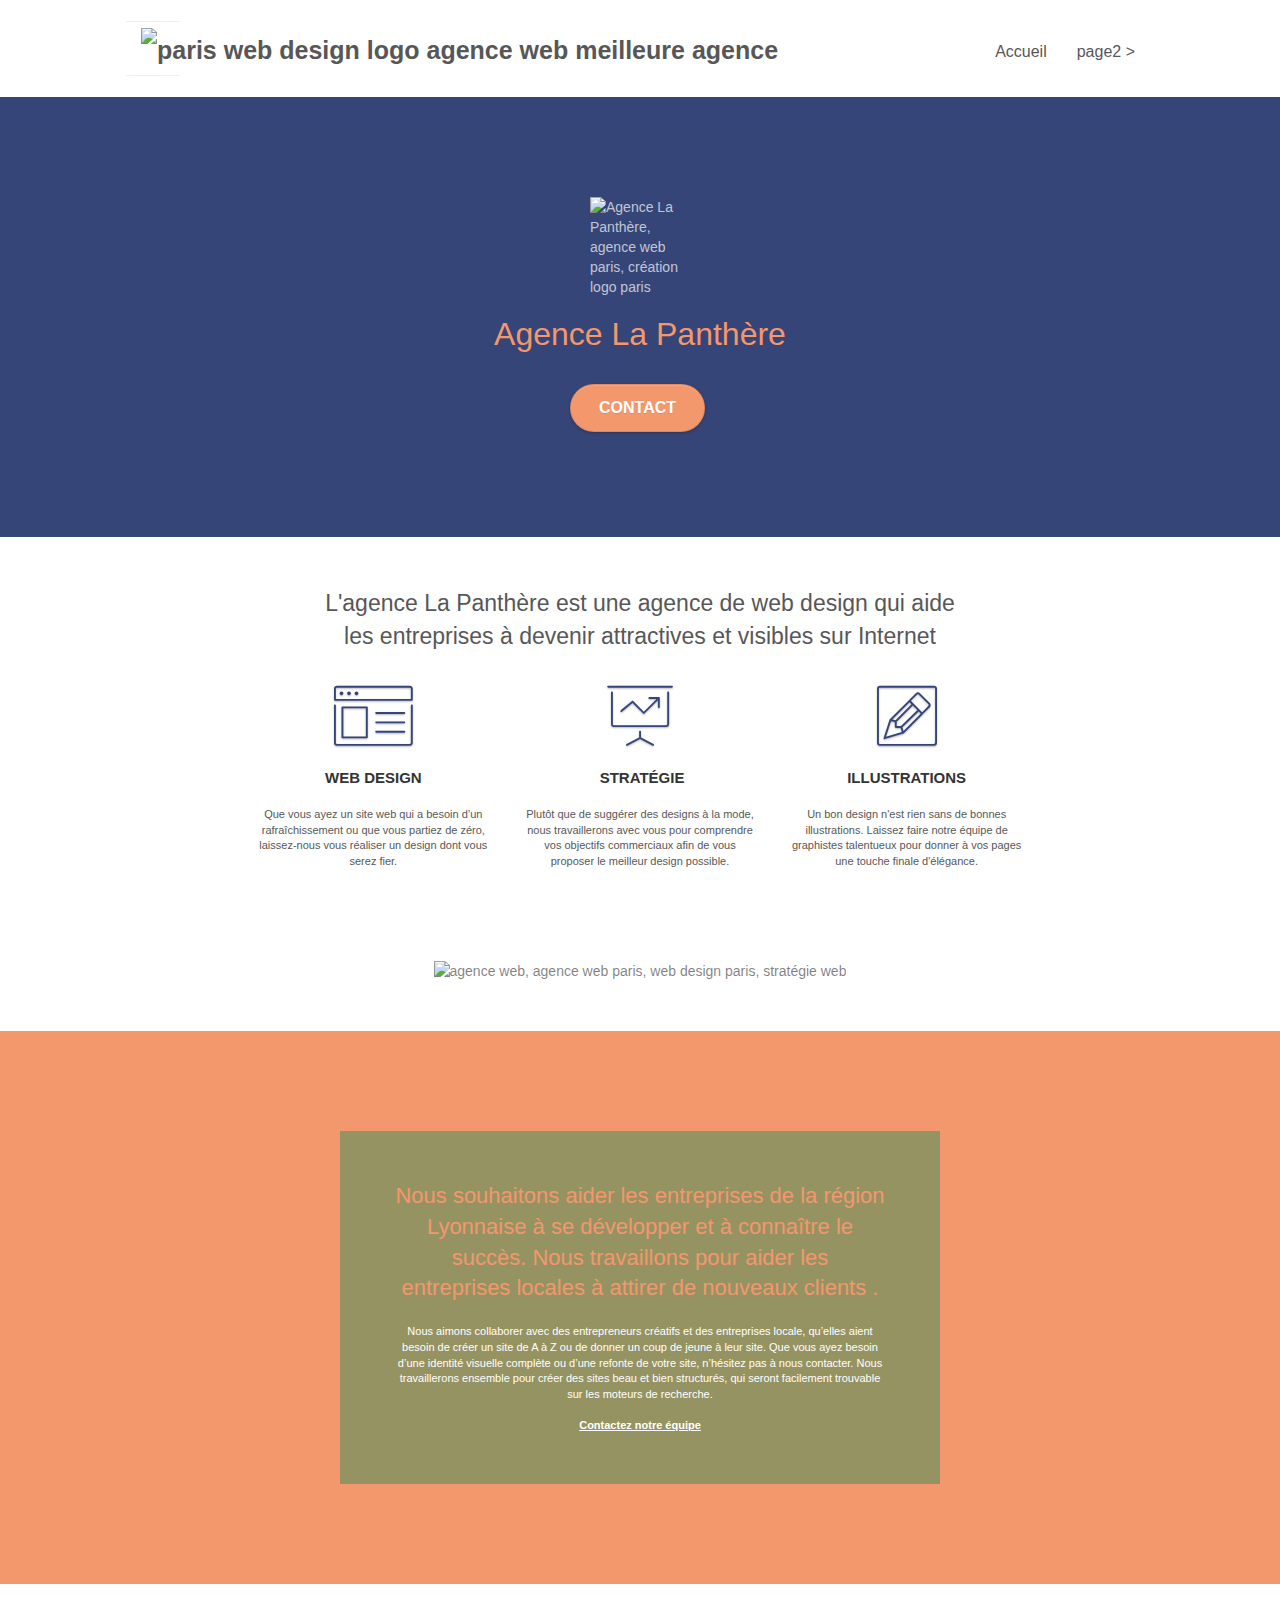
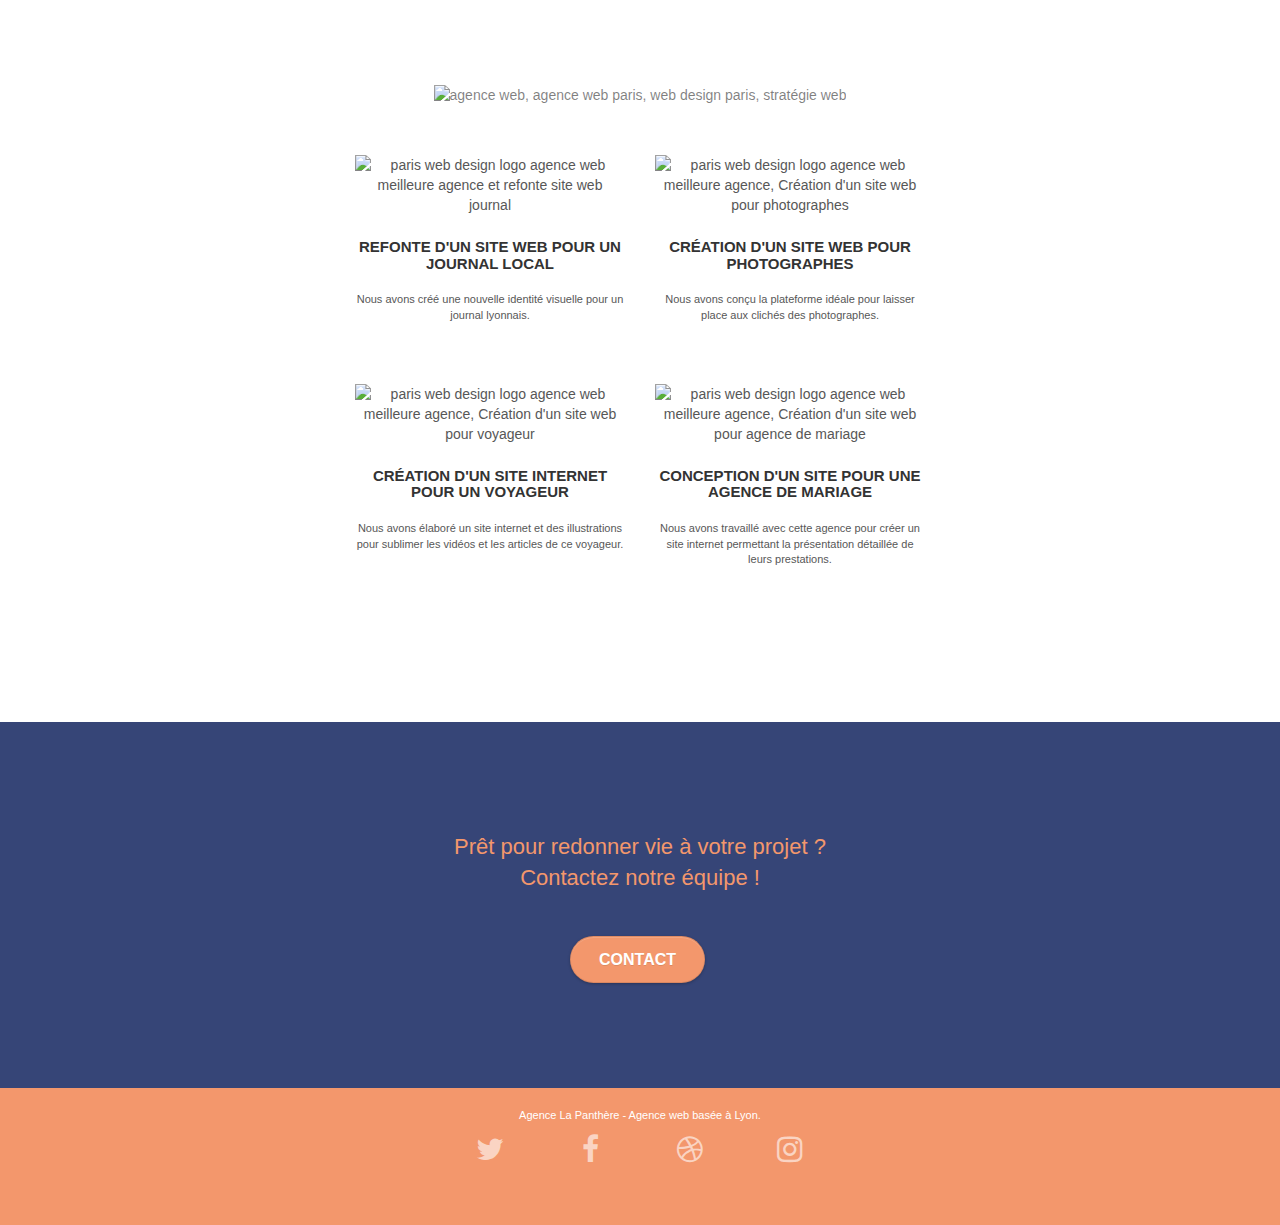
==== commit 353de826: "amelioration du seo et de la performance, ajoout nom au lien regler pb de contrast regler pb images" ====
--- a/Starting website 2/index.html
+++ b/Starting website 2/index.html
@@ -3,9 +3,11 @@
 <head>
     <meta charset="utf-8">
     <meta name="keywords" content="seo, google, site web, site internet, agence design paris, agence design, agence design,agence design,agence design,agence design,agence design,agence design,agence design,agence design">
-    <meta name="description" content="">
     <meta name="viewport" content="width=device-width, initial-scale=1.0, viewport-fit=cover">
+	<meta name="robots" content="all">
+	<meta name="description" content="Entreprise webdesign Lyon; L'agence La Panthere est une agence de web design qui aide les entreprises à devenir attractive et visible sur internet">
     <link rel="shortcut icon" type="image/png" href="favicon.jpg">
+	<meta lang="fr">
     
 	<link rel="stylesheet" type="text/css" href="./css/bootstrap.css">
 	<link rel="stylesheet" type="text/css" href="style.css">
@@ -19,7 +21,7 @@
 	<script src="./js/jquery.touchSwipe.js" defer></script>
 	<script src="./js/gmaps.js"></script>
 
-    <title>.</title>
+    <title>La Panthère, Entreprises Web Design Lyon</title>
 
     
 <!-- Analytics -->
@@ -38,7 +40,7 @@
 		<nav class="navbar row">
 			<div class="navbar-header">
 				<div class="keywords" style="color:#cccccc;font-size:1px;">Agence web à paris, stratégie web, web design, illustrations, design de site web, site web, web, internet, site internet, site</div>
-				<a class="navbar-brand" href="index.html"><img src="img/agence-la-panthere-monochrome.svg" alt="paris web design logo agence web meilleure agence" height="40" /></a>
+				<a class="navbar-brand" href="index.html" alt="barre de navigation"><img src="img/agence-la-panthere-monochrome.webp" alt="paris web design logo agence web meilleure agence" height="40" /></a>
 				<div class="keywords" style="color:#cccccc;font-size:1px;">Agence web à paris, stratégie web, web design, illustrations, design de site web, site web, web, internet, site internet, site</div>
 				<button id="nav-toggle" type="button" class="ui-navbar-toggle navbar-toggle" data-toggle="collapse" data-target=".navbar-1">
 					<span class="sr-only">Toggle navigation</span><span class="icon-bar"></span><span class="icon-bar"></span><span class="icon-bar"></span>
@@ -47,12 +49,12 @@
 			<div class="collapse navbar-collapse navbar-1 special-dropdown-nav">
 				<ul class="site-navigation nav navbar-nav">
 					<li>
-						<a href="index.html">Accueil</a>
+						<a href="index.html" alt="Acceuil">Accueil</a>
 					</li>
 					<li>
 					</li>
 					<li>
-						<a href="page2.html">page2 &gt;</a>
+						<a href="page2.html" alt="page2">page2 &gt;</a>
 					</li>
 				</ul>
 			</div>
@@ -66,12 +68,12 @@
 	<div class="container bloc-lg">
 		<div class="row tight-width-whitespace">
 			<div class="col-sm-12">
-				<img src="img/logo.png" class="center-block image-resize-mode" width="100" alt="Agence La Panthère, agence web paris, création logo paris" />
+				<img src="img/logo.webp" class="center-block image-resize-mode" width="100" alt="Agence La Panthère, agence web paris, création logo paris" />
 				<h1 class="text-center hero-bloc-text tc-white ">
 					Agence La Panthère
 				</h1>
 				<div class="text-center">
-					<a href="page2.html" class="btn btn-lg btn-clean btn-rd cta-hero btn-atomic-tangerine" id="cta-hero">Contact</a>
+					<a href="page2.html" class="btn btn-lg btn-clean btn-rd cta-hero btn-atomic-tangerine" id="cta-hero" alt="Contact">Contact</a>
 				</div>
 			</div>
 		</div>
@@ -84,7 +86,11 @@
 	<div class="container bloc-md">
 		<div class="row">
 			<div class="col-sm-12 text-center">
-				<img alt="agence web, agence web paris, web design paris, stratégie web" src="img/title.png" />
+				<div class="modification1">
+				<div class="modification">
+				<p>L'agence La Panthère est une agence de web design qui aide les entreprises à devenir attractives et visibles sur Internet</p>
+				</div>
+				</div>
 			</div>
 		</div>
 		<div class="row voffset-lg med-width-whitespace">
@@ -124,7 +130,7 @@
 		</div>
 		<div class="row voffset-lg voffset">
 			<div class="col-xs-12 col-md-8 col-md-offset-2 text-center">
-				<img alt="agence web, agence web paris, web design paris, stratégie web" src="img/citation.png" />
+				<img alt="agence web, agence web paris, web design paris, stratégie web" src="img/citation.png.webp" />
 
 			</div>
 		</div>
@@ -154,12 +160,12 @@
 	<div class="container bloc-lg">
 		<div class="row">
 			<div class="col-sm-12 text-center">
-				<img alt="agence web, agence web paris, web design paris, stratégie web" src="img/title2.png" />
+				<img alt="agence web, agence web paris, web design paris, stratégie web" src="img/title2.png.webp" />
 			</div>
 		</div>
 		<div class="row tight-width-whitespace portfolio-row">
 			<div class="col-sm-6">
-				<a href="#" data-lightbox="img/1.jpg" data-gallery-id="gallery-1" data-caption="Refonte d'un site web pour un journal local" data-frame="snapshot-lb"><img src="img/1.jpg" alt="paris web design logo agence web meilleure agence et refonte site web journal" class="img-responsive portfolio-thumb" /></a>
+				<a href="#" alt="Agrendissement image"data-lightbox="img/1.webp" data-gallery-id="gallery-1" data-caption="Refonte d'un site web pour un journal local" data-frame="snapshot-lb"><img src="img/1.webp" alt="paris web design logo agence web meilleure agence et refonte site web journal" class="img-responsive portfolio-thumb" /></a>
 				<h3 class="mg-md text-center">
 					Refonte d'un site web pour un journal local
 				</h3>
@@ -168,7 +174,7 @@
 				</p>
 			</div>
 			<div class="col-sm-6">
-				<a href="#" data-lightbox="img/2.jpg" data-gallery-id="gallery-1" data-caption="Création d'un site web pour photographes" data-frame="snapshot-lb"><img src="img/2.jpg" class="img-responsive portfolio-thumb" alt="paris web design logo agence web meilleure agence, Création d'un site web pour photographes" /></a>
+				<a href="#" alt="Agrendissement image"data-lightbox="img/2.webp" data-gallery-id="gallery-1" data-caption="Création d'un site web pour photographes" data-frame="snapshot-lb"><img src="img/2.webp" class="img-responsive portfolio-thumb" alt="paris web design logo agence web meilleure agence, Création d'un site web pour photographes" /></a>
 				<h3 class="mg-md text-center">
 					Création d'un site web pour photographes
 				</h3>
@@ -179,7 +185,7 @@
 		</div>
 		<div class="row tight-width-whitespace portfolio-row">
 			<div class="col-sm-6">
-				<a href="#" data-lightbox="img/3.bmp" data-gallery-id="gallery-1" data-caption="Création d'un site internet pour un voyageur" data-frame="snapshot-lb"><img src="img/3.bmp" class="img-responsive portfolio-thumb" alt="paris web design logo agence web meilleure agence, Création d'un site web pour voyageur"/></a>
+				<a href="#" alt="Agrendissement image"data-lightbox="img/3.webp" data-gallery-id="gallery-1" data-caption="Création d'un site internet pour un voyageur" data-frame="snapshot-lb"><img src="img/3.webp" class="img-responsive portfolio-thumb" alt="paris web design logo agence web meilleure agence, Création d'un site web pour voyageur"/></a>
 				<h3 class="mg-md text-center">
 					Création d'un site internet pour un voyageur
 				</h3>
@@ -188,7 +194,7 @@
 				</p>
 			</div>
 			<div class="col-sm-6">
-				<a href="#" data-lightbox="img/4.bmp" data-gallery-id="gallery-1" data-caption="Conception d'un site pour une agence de mariage" data-frame="snapshot-lb"><img src="img/4.bmp" class="img-responsive portfolio-thumb" alt="paris web design logo agence web meilleure agence, Création d'un site web pour agence de mariage" /></a>
+				<a href="#" alt="Agrendissement image"data-lightbox="img/4.webp" data-gallery-id="gallery-1" data-caption="Conception d'un site pour une agence de mariage" data-frame="snapshot-lb"><img src="img/4.webp" class="img-responsive portfolio-thumb" alt="paris web design logo agence web meilleure agence, Création d'un site web pour agence de mariage" /></a>
 				<h3 class="mg-md text-center">
 					Conception d'un site pour une agence de mariage
 				</h3>
@@ -209,7 +215,7 @@
 				Prêt pour redonner vie à votre projet ?<br>Contactez notre équipe !
 			</h2>
 			<div class="col-sm-12 text-center">
-				<a href="page2.html" class="btn btn-atomic-tangerine btn-clean btn-rd btn-lg cta-hero">Contact</a>
+				<a href="page2.html" alt="Contact"class="btn btn-atomic-tangerine btn-clean btn-rd btn-lg cta-hero">Contact</a>
 			</div>
 		</div>
 	</div>
@@ -227,28 +233,29 @@
 				<div class="row row-no-gutters social">
 					<div class="col-sm-3">
 						<div class="text-center">
-							<a class="social" href="index.html"><span class="fa fa-twitter icon-md"></span></a>
+							<a class="social" aria-label="reseau social"href="index.html"><span class="fa fa-twitter icon-md"></span></a>
 						</div>
 					</div>
 					<div class="col-sm-3">
 						<div class="text-center">
-							<a class="social" href="index.html"><span class="fa fa-facebook icon-md"></span></a>
+							<a class="social" aria-label="reseau social"href="index.html"><span class="fa fa-facebook icon-md"></span></a>
 						</div>
 					</div>
 					<div class="col-sm-3">
 						<div class="text-center">
-							<a class="social" href="index.html"><span class="fa fa-dribbble icon-md"></span></a>
+							<a class="social"aria-label="reseau social"href="index.html"><span class="fa fa-dribbble icon-md"></span></a>
 						</div>
 					</div>
 					<div class="col-sm-3">
 						<div class="text-center">
-							<a class="social" href="index.html"><span class="fa fa-instagram icon-md"></span></a>
+							<a class="social" aria-label="reseau social" href="index.html"><span class="fa fa-instagram icon-md"></span></a>
 						</div>
 					</div>
 					<div class="keywords" style="color:#F3976C;">Agence web à paris, stratégie web, web design, illustrations, design de site web, site web, web, internet, site internet, site</div>
 				</div>
 				<div class="row">
-					<div class="col-sm-4">
+					<!-- Suppression des liens de mauvaise qualité/spammy -->
+					<!-- <div class="col-sm-4"> 
 						Partenaires
 							<ul>
 								<li><a href="voiture.com">voiture.com</a></li>
@@ -284,7 +291,7 @@
 							<li><a href="remontersurgoogle.com">remontersurgoogle.com</a></li>
 							<li><a href="vraiseofiable.com">vraiseofiable.com</a></li>
 						</ul>
-					</div>
+					</div>-->
 				</div>
 			</div>
 		</div>
--- a/Starting website 2/style.css
+++ b/Starting website 2/style.css
@@ -17,7 +17,16 @@
     text-decoration: none;
     cursor: pointer;
 }
-
+.modification1{
+    display: flex;
+    justify-content: center;
+}
+.modification p{
+    font-size: 23px;
+}
+.modification{
+    width: 63%;
+}
 #page-loading-blocs-notifaction {
     position: fixed;
     top: 0;
@@ -91,8 +100,9 @@
 }
 
 .texture-paper::before {
-    background: url("img/texture-paper.png");
+    background: url("img/texture-paper.webp");
     background-size: 280px 280px;
+    opacity: 0;
 }
 
 .b-parallax {
@@ -753,7 +763,7 @@
 }
 
 .black-background {
-    background-color: rgba(165, 147, 99, 0.7);
+    background-color: rgba(150, 147, 99, 1);
     padding: 40px 40px 40px 40px;
 }
 
@@ -810,19 +820,19 @@
 }
 
 .bg-dots-bg {
-    background-image: url("img/dots-bg.png");
+    background-image: url("img/dots-bg.webp");
 }
 
 .bg-lines-h2-bg {
-    background-image: url("img/lines-h2-bg.png");
+    background-image: url("img/lines-h2-bg.webp");
 }
 
 .bg-banniere {
-    background-image: url("img/agence-la-panthere.jpg");
+    background-image: url("img/agence-la-panthere.webp");
 }
 
 .bg-presentation {
-    background-image: url("img/image-de-presentation.bmp");
+    background-image: url("img/image-de-presentation.webp");
 }
 
 @media (max-width: 1024px) {
